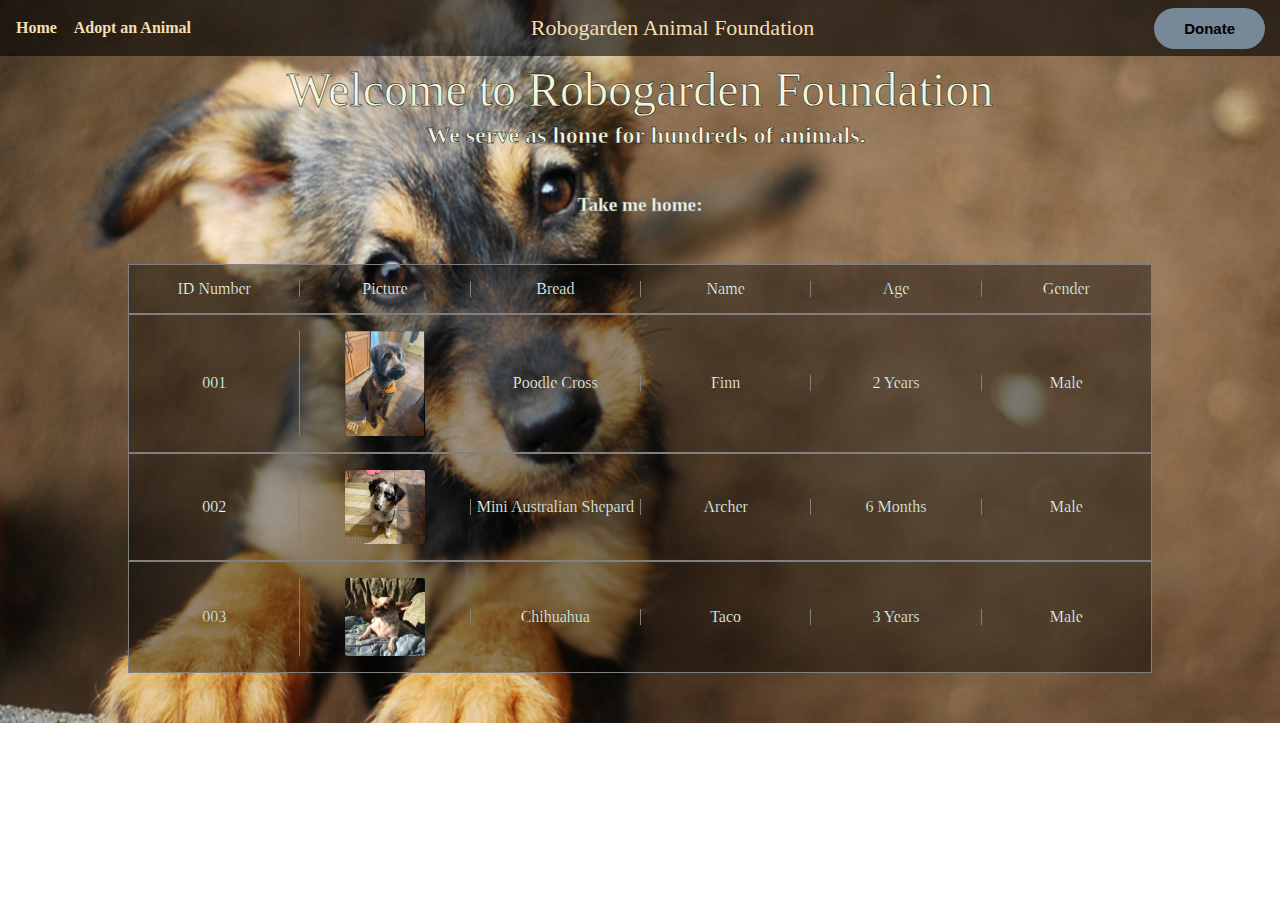
==== index.html @ 6740137f "Add HTML, CSS and Image files" ====
<!DOCTYPE html>
<html lang="en">
  <head>
    <meta charset="utf-8">
    <meta name="description" content="We serve as a home for hundreds of pets who are looking for a new place to call home">
    <meta name="keywords" content="pet, adoption, shelter">
	<meta http-equiv="X-UA-Compatible" content="IE=edge">
    <meta name="viewport" content="width=device-width, initial-scale=1.0">

	<title>RoboGarden Foundation</title>

	<!-- external CSS link -->
	<link rel="stylesheet" href="css/reset.css">
	<link rel="stylesheet" href="css/style.css">
  </head>
  <body>
	<nav>
		<ul id="list">
			<li><a href="index.html">Home</a></li>
			<li class="spaceBefore"><a href="adopt.html">Adopt an Animal</a></li>
		  </ul>
	  <h2 class="orgName">Robogarden Animal Foundation</h2>
		<button type="button">Donate</button>
	</nav>
	  <h1>Welcome to Robogarden Foundation</h1>
	  <span>We serve as home for hundreds of animals.</span>
	  <div class="caption">Take me home:</div>
	  <section>
		  <section class="tableFlex">
			  <div class="borderNone">ID Number</div>
			  <div>Picture</div>
			  <div>Bread</div>
			  <div>Name</div>
			  <div>Age</div>
			  <div>Gender</div>
		  </section>
		  <section class="tableFlex">
			  <div class="borderNone">001</div>
			  <div><img src="img/finn.png" alt="A picture of how big is Finn now"></div>
			  <div>Poodle Cross</div>
			  <div>Finn</div>
			  <div>2 Years</div>
			  <div>Male</div>
		  </section>
		  <section class="tableFlex">
			  <div class="borderNone">002</div>
			  <div><img src="img/archer.png" alt="A picture of Archer being bad"></div>
			  <div>Mini Australian Shepard</div>
			  <div>Archer</div>
			  <div>6 Months</div>
			  <div>Male</div>
		  </section>
		  <section class="tableFlex">
			  <div class="borderNone">003</div>
			  <div><img src="img/taco.png" alt="A picture of Taco being a good boi"></div>
			  <div>Chihuahua</div>
			  <div>Taco</div>
			  <div>3 Years</div>
			  <div>Male</div>
		  </section>
	  </section>	
  </body>
</html>
---- css/style.css ----
/******************************************
/* CSS
/*******************************************/

/* Box Model Hack */
*{
  box-sizing: border-box;
}
/******************************************
/* LAYOUT
/*******************************************/

html{
  background-image: url(../img/shelter-dog.jpeg);
  background-size: 100% 100%;
  background-position: center;
  background-repeat: no-repeat;
}
img{
  width: 80px;
  border-radius: .2em;
}

nav{
  background-image: linear-gradient(rgba(0, 0, 0, 0.6), rgba(0, 0, 0, 0.6));
  width: 100%;
  display: flex;
  align-items: center;
  justify-content: space-between;
}
.orgName{
  color: wheat;
  font-size: 22px;
}
ul{
  padding: 0;
  margin-left: 1em;
}
.spaceBefore{
  margin-left: .8em;
}
nav ul li{
  display: inline-block;
}
nav ul li a{
  color: wheat;
  text-decoration: none;
  font-weight: bold;
}
nav ul li a:hover{
  color: red;
  transition: .3s;
}
button{
  border: none;
  border-radius: 30px;
  background: lightslategray;
  padding: 12px 30px;
  columns: white;
  font-weight: bold;
  font-size: 15px;
  transition: .4s;
  margin: .5em 1em .5em 0;
}
nav button:hover{
  background: gray;
  color: white;
  font-weight: bolder;
  transition: 0.3s;
}

h1{
  color: beige;
  text-align: center;
  font-size: 3em;
  -webkit-text-stroke: 0.5px black;
  margin: 0.2em auto;
}

body>span{
  display: flex;
  justify-content: center;
  color: beige;
  margin-left: .5em;
  font-size: 1.5em;
  font-weight: bold;
  -webkit-text-stroke: 0.5px black;
  margin-bottom: 2em;
}
.caption{
  text-align: center;
  font-size: 1.2em;
  font-weight: bold;
  color: beige;
  -webkit-text-stroke: 0.5px lightslategray;
  margin-bottom: .5em;
}

.tableFlex{
  width: 100%;
  display: flex;
  align-items: center;
  justify-content: space-around;
}
body>section>section{
  background-image: linear-gradient(rgba(0, 0, 0, 0.4), rgba(0, 0, 0, 0.4));
}
body>section{
  width: 80%;
  margin: 3.1em auto;
}
section section{
  border: 1px solid gray;
}
section div{
  margin: 1em 0;
  display: flex;
  align-items: center;
  flex-basis: 16.666%;
  justify-content: space-around;
  border-left: 1px solid gray;
  color: honeydew;
  -webkit-text-stroke: 0.2px black;
}
.borderNone{
  border-left: none;
}
/******************************************/
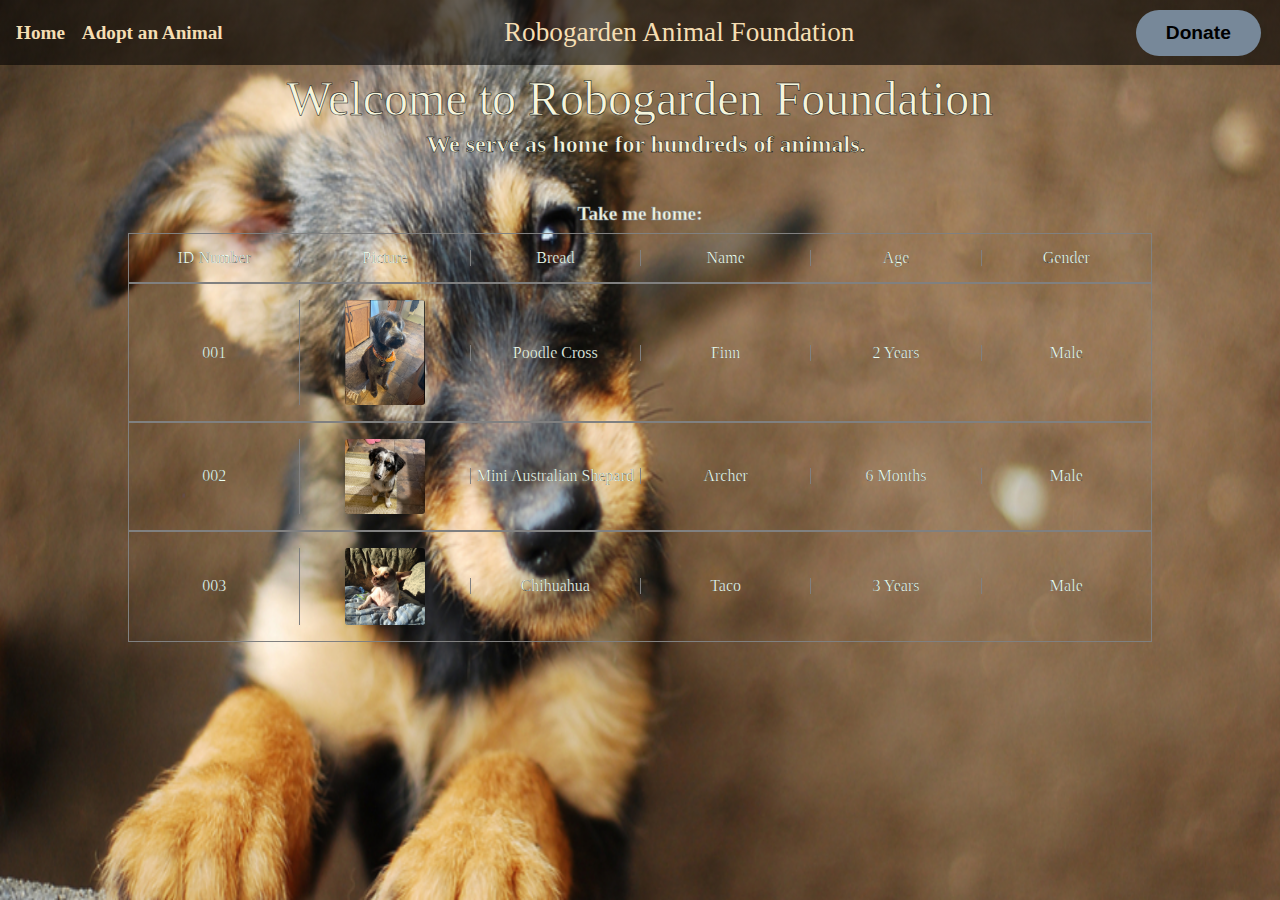
==== commit f85607fe: "Updated the HTML and CSS files" ====
--- a/index.html
+++ b/index.html
@@ -14,50 +14,52 @@
 	<link rel="stylesheet" href="css/style.css">
   </head>
   <body>
-	<nav>
-		<ul id="list">
-			<li><a href="index.html">Home</a></li>
-			<li class="spaceBefore"><a href="adopt.html">Adopt an Animal</a></li>
-		  </ul>
-	  <h2 class="orgName">Robogarden Animal Foundation</h2>
-		<button type="button">Donate</button>
-	</nav>
-	  <h1>Welcome to Robogarden Foundation</h1>
-	  <span>We serve as home for hundreds of animals.</span>
-	  <div class="caption">Take me home:</div>
-	  <section>
-		  <section class="tableFlex">
-			  <div class="borderNone">ID Number</div>
-			  <div>Picture</div>
-			  <div>Bread</div>
-			  <div>Name</div>
-			  <div>Age</div>
-			  <div>Gender</div>
-		  </section>
-		  <section class="tableFlex">
-			  <div class="borderNone">001</div>
-			  <div><img src="img/finn.png" alt="A picture of how big is Finn now"></div>
-			  <div>Poodle Cross</div>
-			  <div>Finn</div>
-			  <div>2 Years</div>
-			  <div>Male</div>
-		  </section>
-		  <section class="tableFlex">
-			  <div class="borderNone">002</div>
-			  <div><img src="img/archer.png" alt="A picture of Archer being bad"></div>
-			  <div>Mini Australian Shepard</div>
-			  <div>Archer</div>
-			  <div>6 Months</div>
-			  <div>Male</div>
-		  </section>
-		  <section class="tableFlex">
-			  <div class="borderNone">003</div>
-			  <div><img src="img/taco.png" alt="A picture of Taco being a good boi"></div>
-			  <div>Chihuahua</div>
-			  <div>Taco</div>
-			  <div>3 Years</div>
-			  <div>Male</div>
-		  </section>
-	  </section>	
+	<div class="container">
+    <nav>
+      <ul id="list">
+        <li><a href="index.html">Home</a></li>
+        <li class="spaceBefore"><a href="adopt.html">Adopt an Animal</a></li>
+        </ul>
+      <h2 class="orgName">Robogarden Animal Foundation</h2>
+      <button type="button">Donate</button>
+    </nav>
+      <h1>Welcome to Robogarden Foundation</h1>
+      <span>We serve as home for hundreds of animals.</span>
+      <div class="caption">Take me home:</div>
+      <section class="wrapper">
+        <section class="tableFlex">
+          <div class="borderNone">ID Number</div>
+          <div>Picture</div>
+          <div>Bread</div>
+          <div>Name</div>
+          <div>Age</div>
+          <div>Gender</div>
+        </section>
+        <section class="tableFlex">
+          <div class="borderNone">001</div>
+          <div><img src="img/finn.png" alt="A picture of how big is Finn now"></div>
+          <div>Poodle Cross</div>
+          <div>Finn</div>
+          <div>2 Years</div>
+          <div>Male</div>
+        </section>
+        <section class="tableFlex">
+          <div class="borderNone">002</div>
+          <div><img src="img/archer.png" alt="A picture of Archer being bad"></div>
+          <div>Mini Australian Shepard</div>
+          <div>Archer</div>
+          <div>6 Months</div>
+          <div>Male</div>
+        </section>
+        <section class="tableFlex">
+          <div class="borderNone">003</div>
+          <div><img src="img/taco.png" alt="A picture of Taco being a good boi"></div>
+          <div>Chihuahua</div>
+          <div>Taco</div>
+          <div>3 Years</div>
+          <div>Male</div>
+        </section>
+      </section>
+	</div>	
   </body>
 </html>
--- a/css/style.css
+++ b/css/style.css
@@ -1,75 +1,74 @@
-/******************************************
-/* CSS
-/*******************************************/
+/* Box Model Hack */
 
-/* Box Model Hack */
-*{
+* {
   box-sizing: border-box;
 }
-/******************************************
-/* LAYOUT
-/*******************************************/
 
-html{
+/* Layout */
+
+.container {
   background-image: url(../img/shelter-dog.jpeg);
+  width: 100%;
+  height: 100vh;
   background-size: 100% 100%;
   background-position: center;
   background-repeat: no-repeat;
 }
-img{
+img {
   width: 80px;
   border-radius: .2em;
 }
 
-nav{
+nav {
   background-image: linear-gradient(rgba(0, 0, 0, 0.6), rgba(0, 0, 0, 0.6));
   width: 100%;
   display: flex;
   align-items: center;
   justify-content: space-between;
 }
-.orgName{
+.orgName {
   color: wheat;
-  font-size: 22px;
+  font-size: 1.7em;
 }
-ul{
+ul {
   padding: 0;
   margin-left: 1em;
 }
-.spaceBefore{
+.spaceBefore {
   margin-left: .8em;
 }
-nav ul li{
+nav ul li {
   display: inline-block;
 }
-nav ul li a{
+nav ul li a {
   color: wheat;
   text-decoration: none;
   font-weight: bold;
+  font-size: 1.2em;
 }
-nav ul li a:hover{
+nav ul li a:hover {
   color: red;
   transition: .3s;
 }
-button{
+button {
   border: none;
   border-radius: 30px;
   background: lightslategray;
   padding: 12px 30px;
   columns: white;
   font-weight: bold;
-  font-size: 15px;
+  font-size: 1.2em;
   transition: .4s;
   margin: .5em 1em .5em 0;
 }
-nav button:hover{
+nav button:hover {
   background: gray;
   color: white;
   font-weight: bolder;
   transition: 0.3s;
 }
 
-h1{
+h1 {
   color: beige;
   text-align: center;
   font-size: 3em;
@@ -77,7 +76,7 @@
   margin: 0.2em auto;
 }
 
-body>span{
+.container>span {
   display: flex;
   justify-content: center;
   color: beige;
@@ -86,8 +85,15 @@
   font-weight: bold;
   -webkit-text-stroke: 0.5px black;
   margin-bottom: 2em;
+  
 }
-.caption{
+
+.wrapper {
+  width: 80%;
+  margin: auto;
+}
+
+.caption {
   text-align: center;
   font-size: 1.2em;
   font-weight: bold;
@@ -96,23 +102,23 @@
   margin-bottom: .5em;
 }
 
-.tableFlex{
+.tableFlex {
   width: 100%;
   display: flex;
   align-items: center;
   justify-content: space-around;
 }
-body>section>section{
+body>section>section {
   background-image: linear-gradient(rgba(0, 0, 0, 0.4), rgba(0, 0, 0, 0.4));
 }
-body>section{
+body>section {
   width: 80%;
   margin: 3.1em auto;
 }
-section section{
+section section {
   border: 1px solid gray;
 }
-section div{
+section div {
   margin: 1em 0;
   display: flex;
   align-items: center;
@@ -122,7 +128,7 @@
   color: honeydew;
   -webkit-text-stroke: 0.2px black;
 }
-.borderNone{
+.borderNone {
   border-left: none;
 }
 /******************************************/
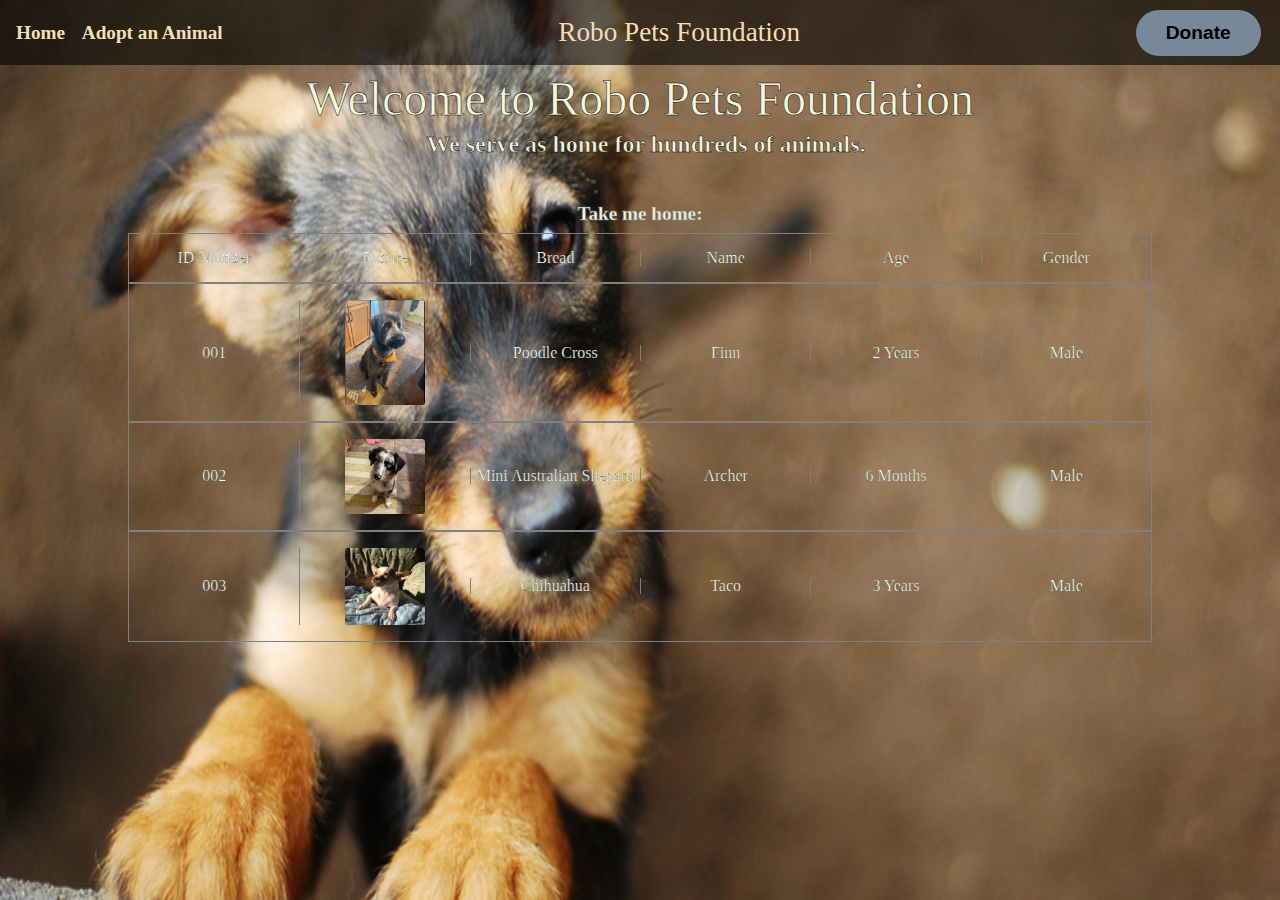
==== commit ad7eaca7: "changed the name of the website to Robo Pets" ====
--- a/index.html
+++ b/index.html
@@ -20,10 +20,10 @@
         <li><a href="index.html">Home</a></li>
         <li class="spaceBefore"><a href="adopt.html">Adopt an Animal</a></li>
         </ul>
-      <h2 class="orgName">Robogarden Animal Foundation</h2>
+      <h2 class="orgName">Robo Pets Foundation</h2>
       <button type="button">Donate</button>
     </nav>
-      <h1>Welcome to Robogarden Foundation</h1>
+      <h1>Welcome to Robo Pets Foundation</h1>
       <span>We serve as home for hundreds of animals.</span>
       <div class="caption">Take me home:</div>
       <section class="wrapper">
